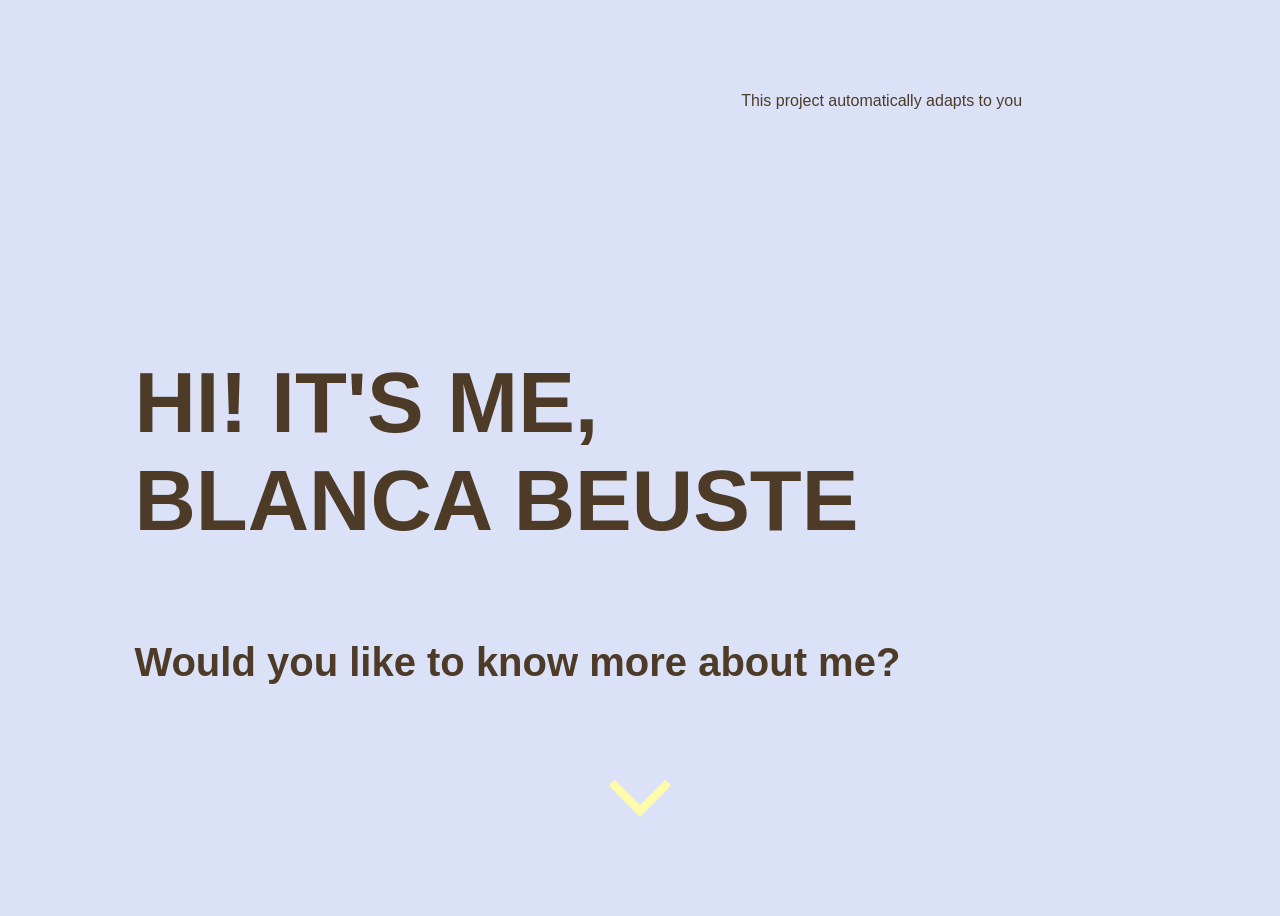
==== index.html @ 56f6be15 "Cover with light or dark mode, English and Spanish" ====
<!DOCTYPE html>
<html lang="en">
<head>
    <meta charset="UTF-8">
    <meta name="viewport" content="width=device-width, initial-scale=1.0">
    <title>Getting to know Blanca</title>
    <link rel="stylesheet" href="./css/tokens.css">
    <link rel="stylesheet" href="./css/main.css">
</head>
<body>
<header class="cover">
    <div id="adaptiveContainer">
        <p data-i18n="adaptive">This project automatically adapts to your system's appearance (light or dark mode) and language preferences. Spanish and French are supported; all other languages default to English.</p>
    </div>
    <h1><span data-i18n="greeting">HI! IT'S ME,</span><br>
        BLANCA BEUSTE</h1>
    <h2 data-i18n="intro">Would you like to know more about me?</h2>
    <svg class="arrow" viewBox="0 0 24 24" aria-hidden="true">
        <path d="M12 16.5 4.5 9l1.4-1.4L12 13.7l6.1-6.1L19.5 9z"/>
    </svg>
</header>
<main>

</main>
    <script>const TRANSLATIONS = {};</script>
    <script src="lang/en.js"></script>
    <script src="lang/es.js"></script>
    <script src="js/i18n.js"></script>
    <script src="js/textEffects.js"></script>

</body>
</html>
---- css/tokens.css ----
@font-face {
    font-family: "Noto Serif", serif;
    src: url("./fonts/Noto_Serif/NotoSerif-VariableFont_wdth\,wght.ttf") format("truetype");
    font-weight: 100 900;
    font-optical-sizing: auto;
    font-style: normal;
    font-variation-settings:
    "wdth" 100;
}

:root {
    --color-fondo: #DBE2F8;
    --color-texto: #4d3b28;
    --color-acento: #fffbab;
    --color-complementario: #40534C;
    --fuente-titulos: Impact, sans-serif;
    --fuente-subtitulos: "Noto Serif", serif;
    --fuente-textos: Arial, sans-serif;
}

@media (prefers-color-scheme: dark) {
    :root {
    --color-fondo: #504a44;
    --color-texto: #DBE2F8;
    --color-acento: #89b4ff;
    --color-complementario: #40534C;
    }
}
---- css/main.css ----
*, *::before, *::after {
    box-sizing: border-box;
}
body {
    background-color: var(--color-fondo);
}
h1 {
    text-align: left;
    font-family: var(--fuente-titulos);
    font-size: 85px;
    font-weight: thin;
    color: var(--color-texto);
}
h2{
    text-align: left;
    font-family: var(--fuente-titulos);
    font-size: 40px;
    font-weight: thin;
    color: var(--color-texto);
}
h3{
    text-align: center;
    font-family: var(--fuente-subtitulos);
    font-size: 40px;
    font-weight: thin;
    color: var(--color-acento);
}
p {
    text-align: center;
    font-family: var(--fuente-textos);
    color: var(--color-texto);
    font-size: 25px;
    line-height: 1.8;
}

#adaptiveContainer {
    width: 40%;
    align-self: flex-end;
    margin-bottom: auto;
}
#adaptiveContainer p {
    text-align: left;
    font-size: 16px;min-height: 4lh;
}
.cover {
    position: relative;
    min-height: 100vh;
    min-height: 100dvh;
    display: flex;
    flex-direction: column;
    justify-content: flex-end;
    align-items: flex-start;
    padding: 5% 10% 15% 10%;
}
.arrow {
    position: absolute;
    bottom: 60px;
    left: 50%;
    width: 100px;
    height: 100px;
    fill: var(--color-acento);
    translate: -50% 0;
    animation: pulse 1.3s ease infinite;
}

@keyframes pulse {
    0%, 100% { transform: translateY(0); }
    50%      { transform: translateY(12px); }
}

@media (max-width: 900px) {
    #adaptiveContainer {
        width: 60%;
    }
    #adaptiveContainer p {
        font-size: 14px;
    }
    h1 {
        font-size: 60px;
    }
    h2 {
        font-size: 30px;
    }
    .cover {
        padding-bottom: 20%;
    }
    .arrow {
        bottom: 65px;
        width: 75px;
        height: 75px;
    }
}

@media (max-width: 700px) {
    #adaptiveContainer {
        width: 100%;
    }
    #adaptiveContainer p {
        font-size: 11px;
    }
    h1 {
        font-size: 50px;
    }
    h2 {
        font-size: 22px;
    }
    .cover {
        padding-bottom: 40%;
    }
}
@media (max-width: 400px) {
    .cover {
        padding-right: 5%;
        padding-left: 5%;
    }
}
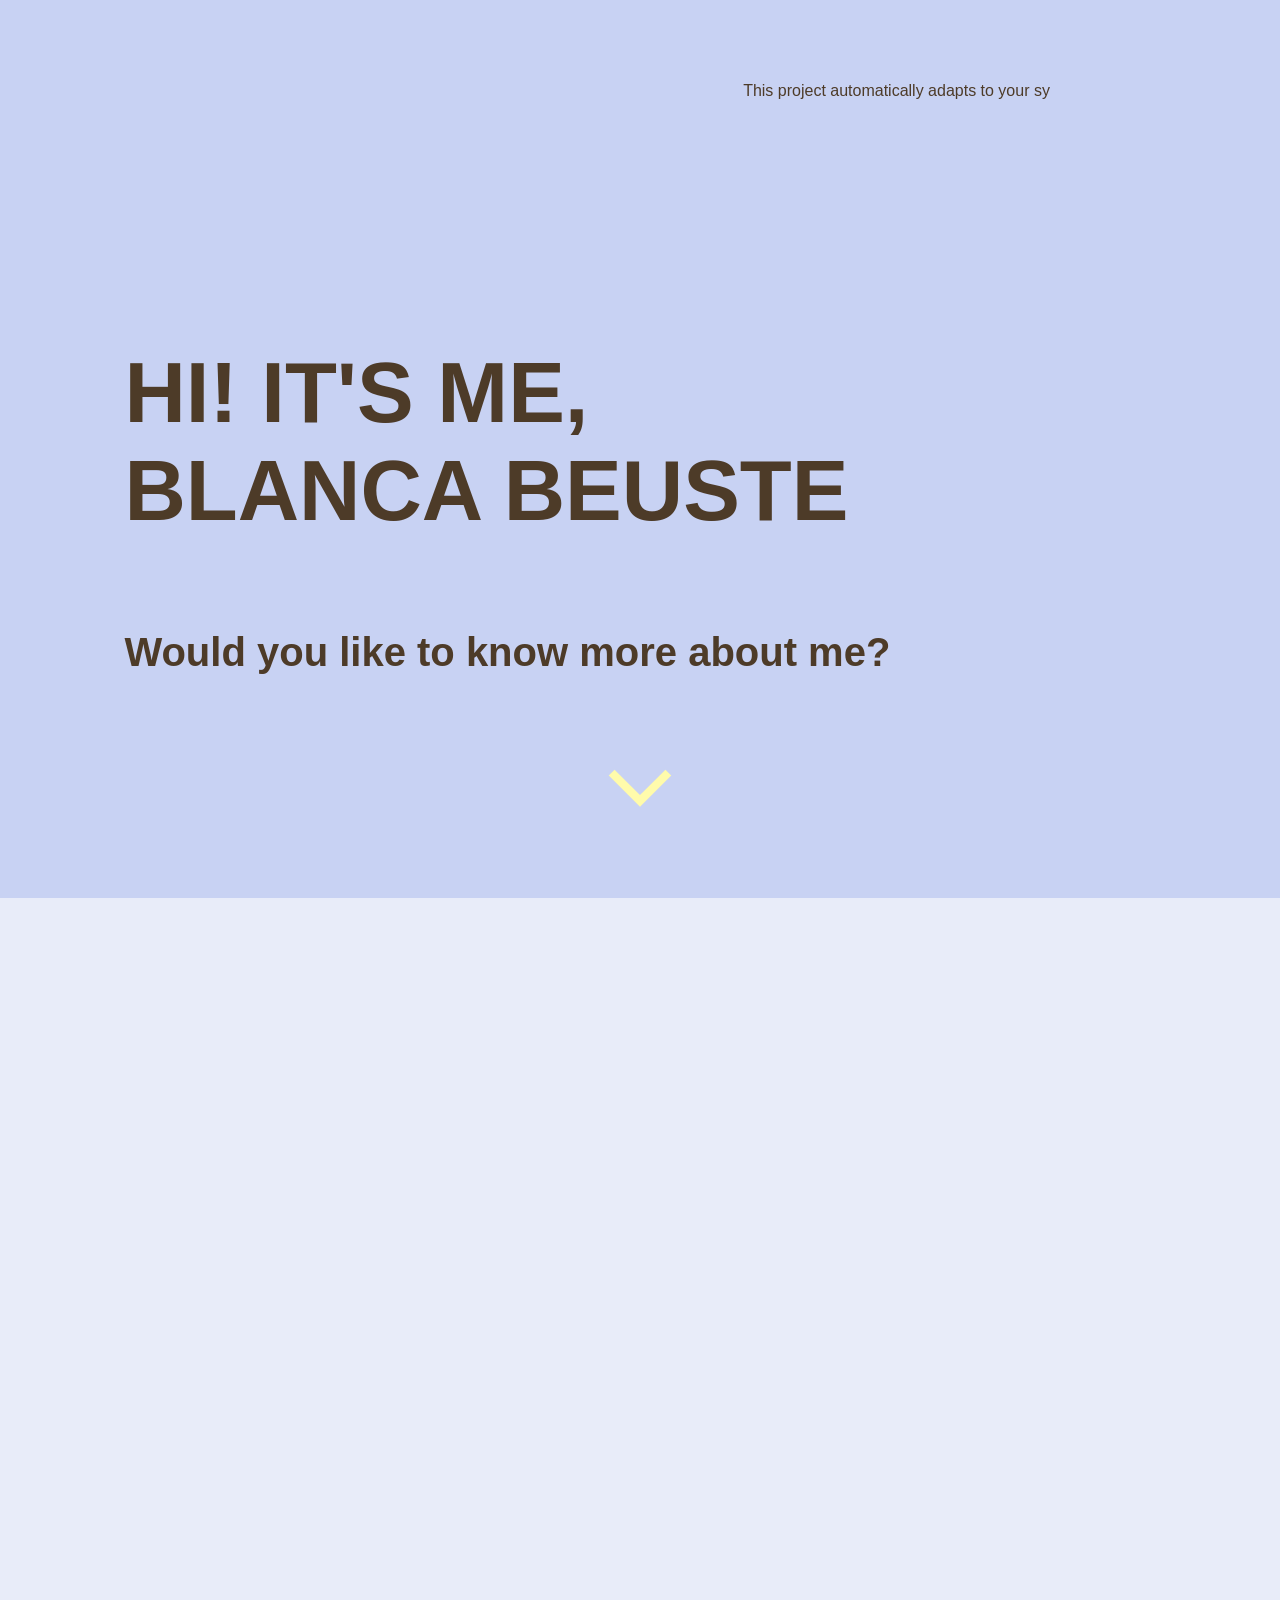
==== commit b7bbef06: "Instructions and first question" ====
--- a/index.html
+++ b/index.html
@@ -19,13 +19,32 @@
         <path d="M12 16.5 4.5 9l1.4-1.4L12 13.7l6.1-6.1L19.5 9z"/>
     </svg>
 </header>
-<main>
+<main class="game">
+    <div class="instructions">
+        <h3 data-i18n="gameTitle">Truth or lie</h3>
+        <p data-i18n="gameExplanation">Each of the following 5 questions has two truths and one lie. Spot the odd one out.</p>
+        <br><br>
+        <p data-i18n="gameExclamation">Don't miss the final bonus!</p>
+    </div>   
+    
+    <div class="question">
+        <h4 data-i18n="q1">Question 1</h4>
+        <button class="option" data-i18n="q1a">a. I believe that if you try hard enough you can achieve anything, except landing a plane in an emergency.</button>
+        <button class="option" data-i18n="q1b">b. One of my hobbies is collecting qualifications. I have certificates in surf coaching, adapted sports, preventing sexual violence in sport, A2 Indonesian…</button>
+        <button class="option"data-lie data-i18n="q1c">c. I finish everything I start, even bad books.</button>
+        <div class="solution">
+            <p class="correctSolution" data-i18n="q1CorrectSol">Correct! If it's not an obligation, knowing when to quit is a victory.</p>
+            <p class="incorrectSolution" data-i18n="q1IncorrectSol">Wrong. Correct answer: c\nIf it's not an obligation, knowing when to quit is a victory.</p>
+        </div>
+    </div>
 
+    <a class="next" href="question2and3.html">Siguiente</a>
 </main>
     <script>const TRANSLATIONS = {};</script>
     <script src="lang/en.js"></script>
     <script src="lang/es.js"></script>
     <script src="js/i18n.js"></script>
+    <script src="js/game.js"></script>
     <script src="js/textEffects.js"></script>
 
 </body>
--- a/css/tokens.css
+++ b/css/tokens.css
@@ -1,5 +1,5 @@
 @font-face {
-    font-family: "Noto Serif", serif;
+    font-family: "Noto Serif";
     src: url("./fonts/Noto_Serif/NotoSerif-VariableFont_wdth\,wght.ttf") format("truetype");
     font-weight: 100 900;
     font-optical-sizing: auto;
@@ -9,13 +9,18 @@
 }
 
 :root {
-    --color-fondo: #DBE2F8;
+    /*      --color-fondo: #DBE2F8;
+    --color-fondo2: #bac5e9;*/
+    --color-fondo: #e8ecf9;
+    --color-fondo2: #c8d2f3;
     --color-texto: #4d3b28;
     --color-acento: #fffbab;
-    --color-complementario: #40534C;
+    --color-complementario: #F6F2ED;
     --fuente-titulos: Impact, sans-serif;
     --fuente-subtitulos: "Noto Serif", serif;
     --fuente-textos: Arial, sans-serif;
+    --color-correcto: #9fd8a3;
+    --color-incorrecto: #f2a3a3;
 }
 
 @media (prefers-color-scheme: dark) {
--- a/css/main.css
+++ b/css/main.css
@@ -19,17 +19,26 @@
     color: var(--color-texto);
 }
 h3{
-    text-align: center;
+    text-align: left;
+    margin-top: 10px;
     font-family: var(--fuente-subtitulos);
     font-size: 40px;
     font-weight: thin;
     color: var(--color-acento);
 }
+h4{
+    text-align: left;
+    font-family: var(--fuente-subtitulos);
+    font-size: 30px;
+    font-weight: thin;
+    color: var(--color-texto);
+    margin-top: 10px;
+}
 p {
-    text-align: center;
+    text-align: left;
     font-family: var(--fuente-textos);
     color: var(--color-texto);
-    font-size: 25px;
+    font-size: 20px;
     line-height: 1.8;
 }
 
@@ -43,7 +52,9 @@
     font-size: 16px;min-height: 4lh;
 }
 .cover {
+    background-color: var(--color-fondo2);
     position: relative;
+    z-index: 1;
     min-height: 100vh;
     min-height: 100dvh;
     display: flex;
@@ -51,6 +62,7 @@
     justify-content: flex-end;
     align-items: flex-start;
     padding: 5% 10% 15% 10%;
+    margin: -10px -10px 0px -10px;
 }
 .arrow {
     position: absolute;
@@ -68,6 +80,116 @@
     50%      { transform: translateY(12px); }
 }
 
+.game {
+    position: sticky;
+    bottom: 0;
+    z-index: 0;
+    min-height: 100vh;
+    min-height: 100dvh;
+    display: grid;
+    grid-template-columns: 1fr 1fr;
+    align-content: center;
+    align-items: stretch;
+    gap: 15%;
+    padding: 5% 10%;
+    background-color: var(--color-fondo);
+}
+
+.instructions {
+    background-color: var(--color-texto);
+    padding: 10% 10%;
+    border-radius: 5px;
+}
+
+.instructions p {
+    color: var(--color-acento);
+    font-size: 20px;
+    line-height: 1.8;
+}
+
+.question {
+    display: flex;
+    flex-direction: column;
+    gap: 1rem;
+}
+
+.option {
+    font-family: var(--fuente-textos);
+    font-size: 18px;
+    text-align: left;
+    color: var(--color-texto);
+    background: var(--color-fondo2);
+    border: none;
+    border-radius: 12px;
+    padding: 1rem 1.25rem;
+    cursor: pointer;
+    transition: background-color .2s;
+}
+
+.option:hover:not(:disabled) {
+    background-color: var(--color-acento);
+}
+
+.option:disabled {
+    cursor: default;
+}
+
+.option.correct {
+    background-color: var(--color-correcto);
+    border-color: var(--color-correcto);
+}
+
+.option.wrong {
+    background-color: var(--color-acento);
+}
+
+.solution {
+    display: grid;
+}
+
+.solution > p {
+    grid-area: 1 / 1;
+    visibility: hidden;
+    font-size: 19px;
+}
+
+.solution > p.visible {
+    visibility: visible;
+}
+.correctSolution, .incorrectSolution {
+    text-align: left;
+    font-size: 18px;
+    margin-top: 10px;
+    margin-bottom: 10px;
+}
+
+.next {
+    position: absolute;
+    right: 10%;
+    bottom: 60px;
+    font-family: var(--fuente-textos);
+    color: var(--color-texto);
+    text-decoration: none;
+    border: none;
+    border-radius: 10px;
+    padding: 12px 24px;
+    background-color: var(--color-acento);
+}
+.next:hover {
+    background-color: var(--color-texto);
+    color: var(--color-acento);
+}
+
+[data-i18n] {
+    white-space: pre-line;
+}
+
+@media (max-width: 1100px) {
+    .game {
+        gap:10%;
+    }
+}
+
 @media (max-width: 900px) {
     #adaptiveContainer {
         width: 60%;
@@ -89,6 +211,19 @@
         width: 75px;
         height: 75px;
     }
+    .game {
+        grid-template-columns: 1fr;
+        top: 0;
+        gap: 5%;
+    }
+    .instructions {
+        margin-top: 150px;
+    }
+    .next {
+        position: static;
+        justify-self: end;
+        margin-bottom: 65px;
+    }
 }
 
 @media (max-width: 700px) {
@@ -104,13 +239,38 @@
     h2 {
         font-size: 22px;
     }
+    h3 {
+        font-size: 30px;
+    }
+    h4 {
+        font-size: 25px;
+    }
     .cover {
         padding-bottom: 40%;
     }
-}
-@media (max-width: 400px) {
+    .instructions p {
+        font-size: 18px;
+        line-height: 1.7;
+    }
+    .option {
+        font-size: 16px;
+    }
+    .solution > p {
+        font-size: 17px;
+    }
+
+}
+@media (max-width: 425px) {
     .cover {
         padding-right: 5%;
         padding-left: 5%;
     }
+    .game {
+        padding-right: 5%;
+        padding-left: 5%;
+    }
+    .instructions {
+        margin: 150px -10% 0% -10%;
+        border-radius: 0%;
+    }
 }
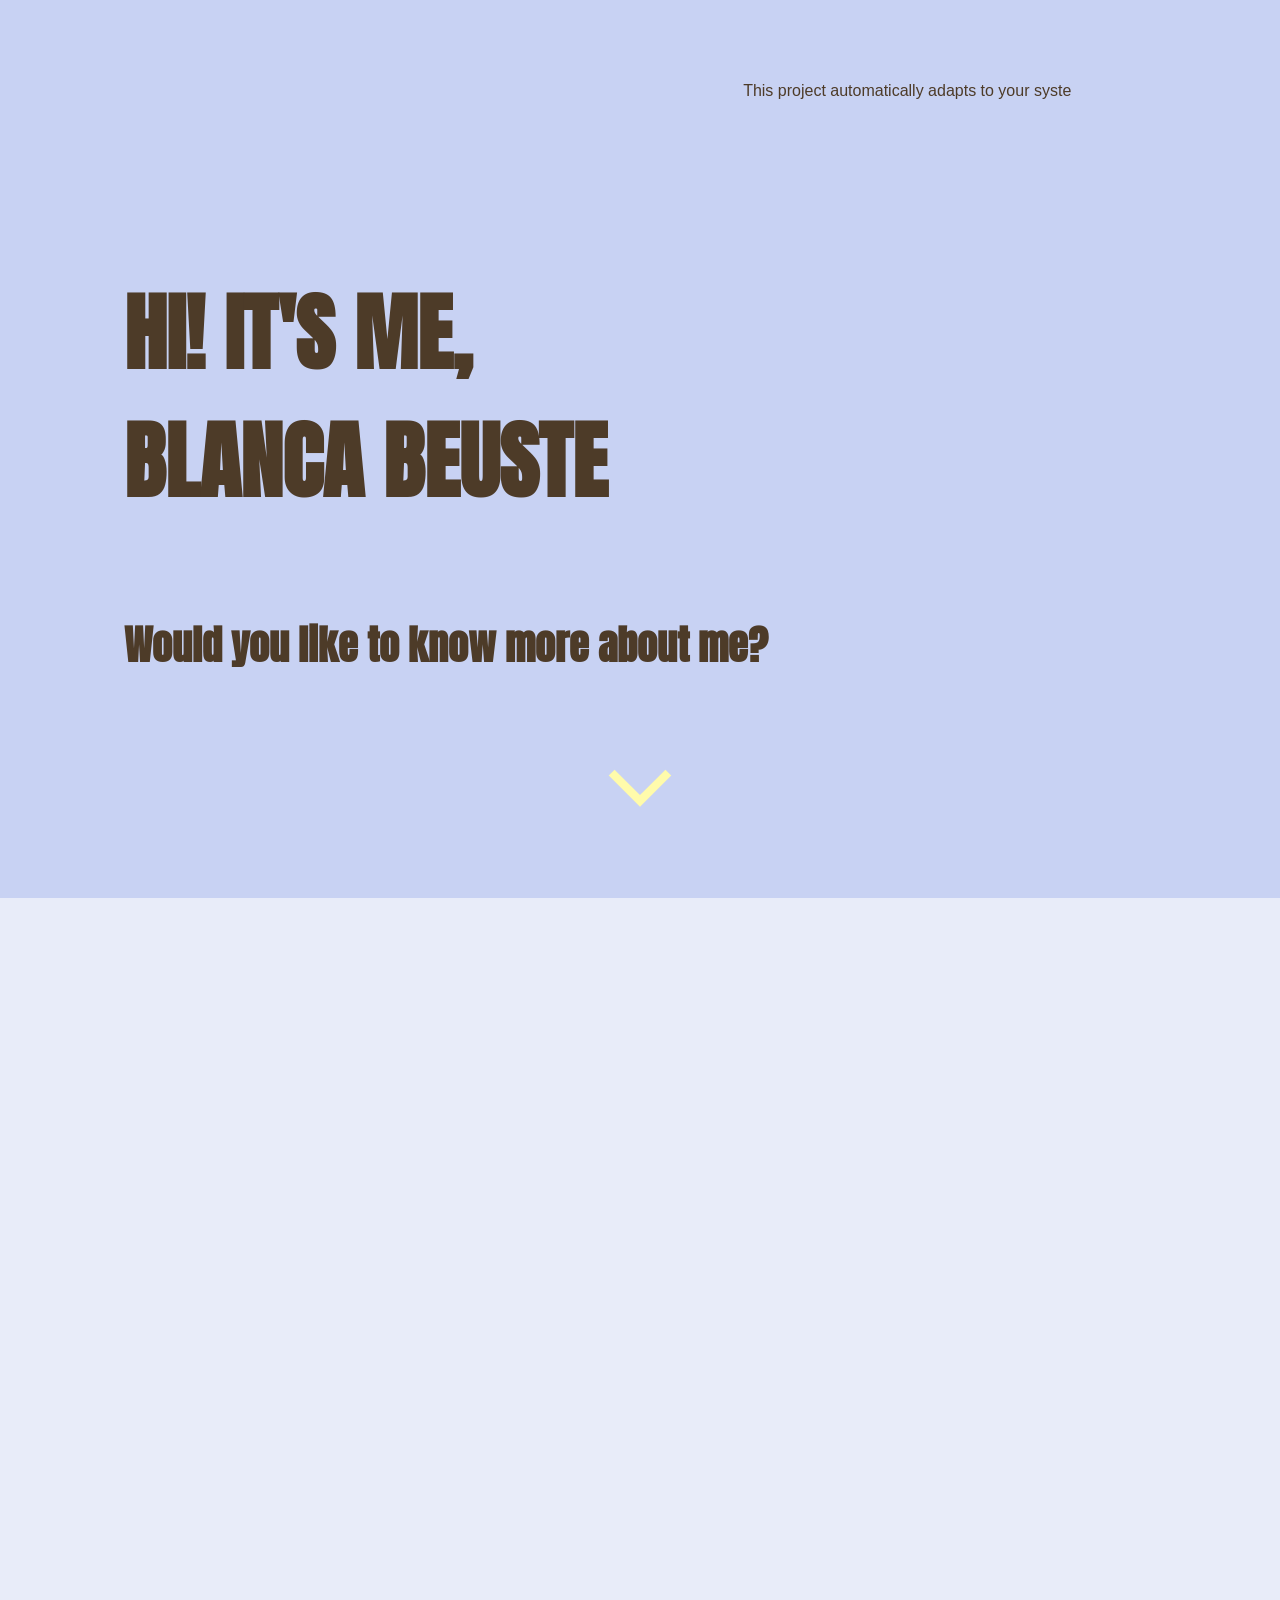
==== commit dfe9522d: "questions 2,3,4,5" ====
--- a/index.html
+++ b/index.html
@@ -28,17 +28,17 @@
     </div>   
     
     <div class="question">
-        <h4 data-i18n="q1">Question 1</h4>
-        <button class="option" data-i18n="q1a">a. I believe that if you try hard enough you can achieve anything, except landing a plane in an emergency.</button>
-        <button class="option" data-i18n="q1b">b. One of my hobbies is collecting qualifications. I have certificates in surf coaching, adapted sports, preventing sexual violence in sport, A2 Indonesian…</button>
-        <button class="option"data-lie data-i18n="q1c">c. I finish everything I start, even bad books.</button>
+        <h4 data-i18n="q1">I'm the kind of person who...</h4>
+        <button class="option" data-i18n="q1a">a. believes that if you try hard enough you can achieve anything, except landing a plane in an emergency.</button>
+        <button class="option" data-i18n="q1b">b. collects qualifications: surf coaching, adapted sports, preventing sexual violence in sport, A2 Indonesian…</button>
+        <button class="option"data-lie data-i18n="q1c">c. finishes everything she starts, even bad books.</button>
         <div class="solution">
             <p class="correctSolution" data-i18n="q1CorrectSol">Correct! If it's not an obligation, knowing when to quit is a victory.</p>
-            <p class="incorrectSolution" data-i18n="q1IncorrectSol">Wrong. Correct answer: c\nIf it's not an obligation, knowing when to quit is a victory.</p>
+            <p class="incorrectSolution" data-i18n="q1IncorrectSol">Wrong. The lie was c\nIf it's not an obligation, knowing when to quit is a victory.</p>
         </div>
     </div>
 
-    <a class="next" href="question2and3.html">Siguiente</a>
+    <a class="next" data-i18n="next" href="question2and3.html">Next</a>
 </main>
     <script>const TRANSLATIONS = {};</script>
     <script src="lang/en.js"></script>
--- a/css/tokens.css
+++ b/css/tokens.css
@@ -6,6 +6,13 @@
     font-style: normal;
     font-variation-settings:
     "wdth" 100;
+}
+@font-face {
+    font-family: "Anton";
+    src: url("./fonts/Anton/Anton-Regular.ttf") format("truetype");
+    font-weight: normal;
+    font-style: normal;
+    font-display: swap;
 }
 
 :root {
@@ -16,7 +23,7 @@
     --color-texto: #4d3b28;
     --color-acento: #fffbab;
     --color-complementario: #F6F2ED;
-    --fuente-titulos: Impact, sans-serif;
+    --fuente-titulos: "Anton", Impact, sans-serif;
     --fuente-subtitulos: "Noto Serif", serif;
     --fuente-textos: Arial, sans-serif;
     --color-correcto: #9fd8a3;
--- a/css/main.css
+++ b/css/main.css
@@ -219,6 +219,9 @@
     .instructions {
         margin-top: 150px;
     }
+    .qleft {
+        margin-top: 100px;
+    }
     .next {
         position: static;
         justify-self: end;
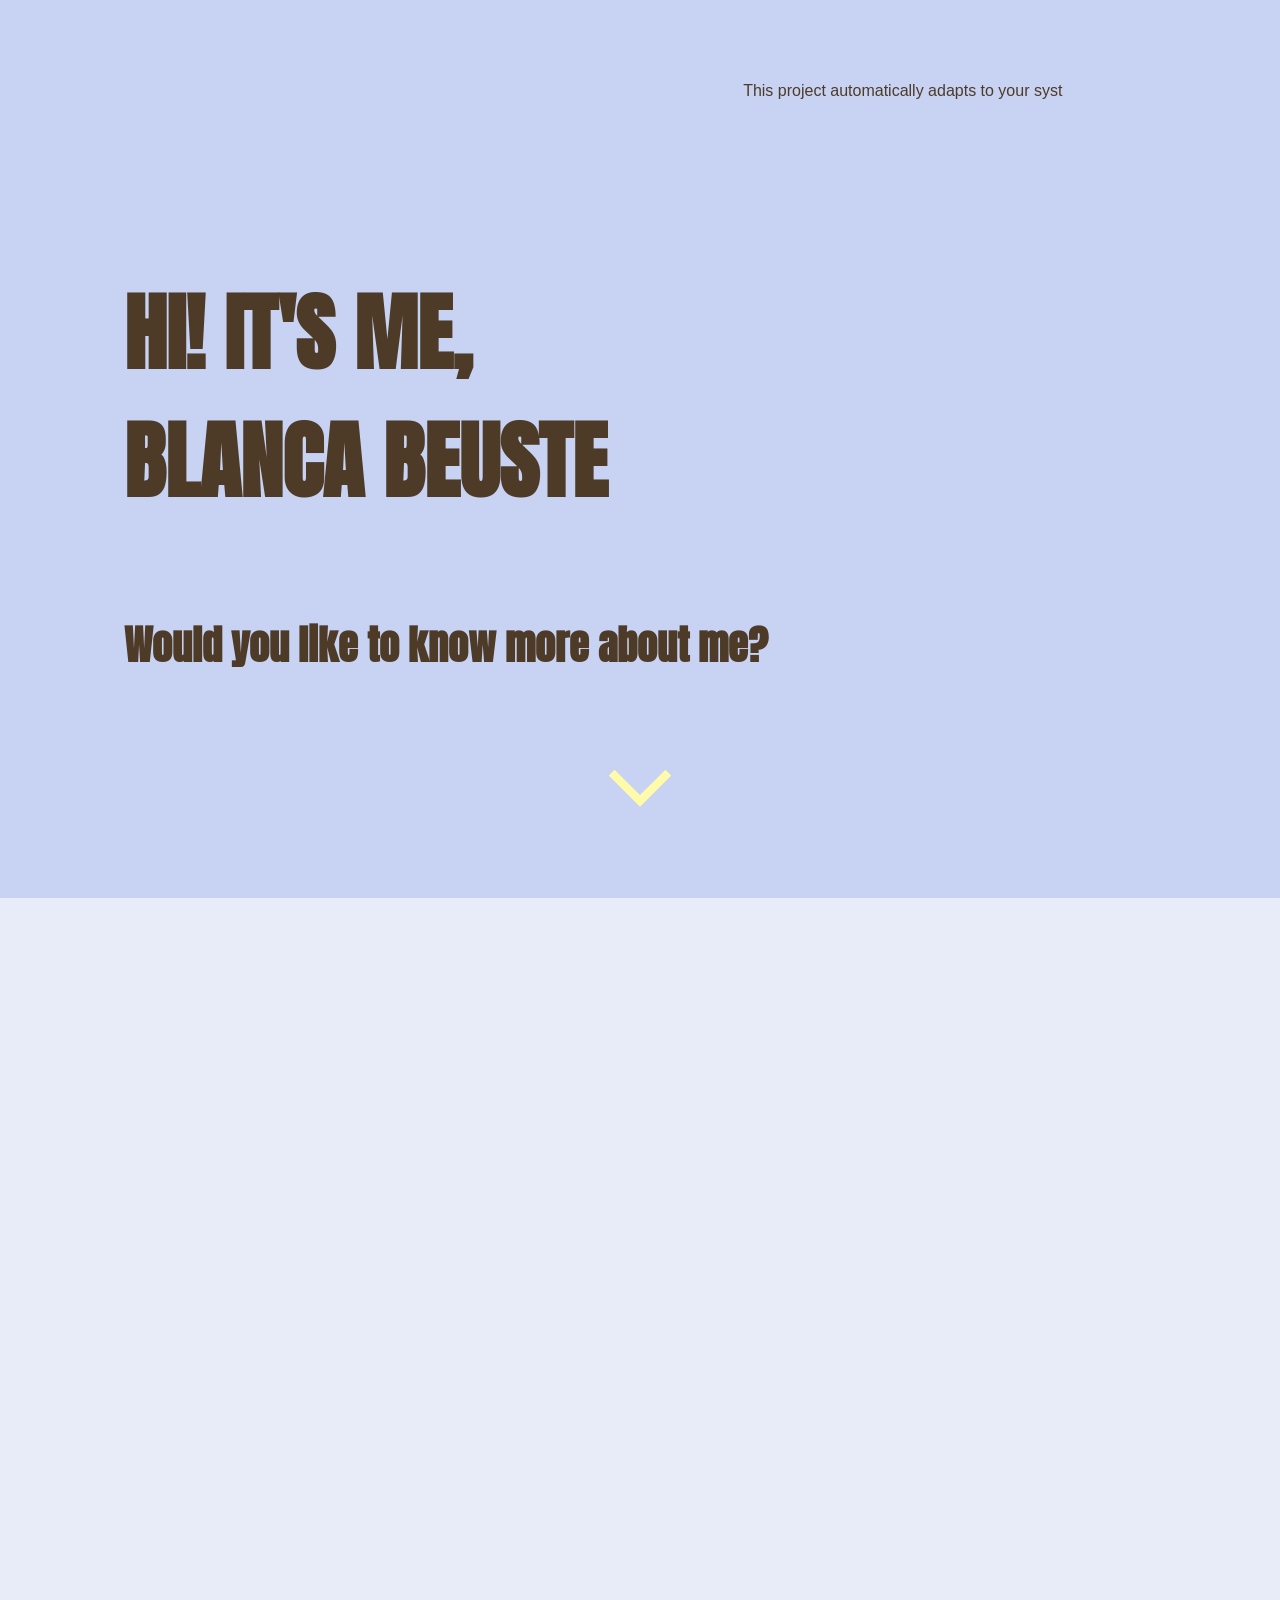
==== commit 9623cc5d: "question 4 and 5 deleted and bonus question added" ====
--- a/index.html
+++ b/index.html
@@ -22,7 +22,7 @@
 <main class="game">
     <div class="instructions">
         <h3 data-i18n="gameTitle">Truth or lie</h3>
-        <p data-i18n="gameExplanation">Each of the following 5 questions has two truths and one lie. Spot the odd one out.</p>
+        <p data-i18n="gameExplanation">Each of the following 3 questions has two truths and one lie. Spot the odd one out.</p>
         <br><br>
         <p data-i18n="gameExclamation">Don't miss the final bonus!</p>
     </div>   
--- a/css/main.css
+++ b/css/main.css
@@ -184,6 +184,56 @@
     white-space: pre-line;
 }
 
+.bonus {
+    min-height: 100vh;
+    min-height: 100dvh;
+    display: flex;
+    flex-direction: column;
+    justify-content: center;
+    align-items: center;
+    align-content: center;
+}
+.answers {
+    position: relative;
+    width: 100%;
+    max-width: 600px;
+    min-height: 250px;
+    display: flex;
+    justify-content: center;
+    align-items: center;
+    gap: 150px;
+}
+
+.answer {
+    cursor: pointer;
+    font-size: 20px;
+    font-family: var(--fuente-textos);
+    color: var(--color-texto);
+    text-decoration: none;
+    border: none;
+    border-radius: 10px;
+    padding: 20px 30px;
+    background-color: var(--color-acento);
+}
+.answer:hover {
+    background-color: var(--color-texto);
+    color: var(--color-acento);
+}
+.hired {
+    background-color: var(--color-fondo2);
+    padding: 50px;
+    border-radius: 5px;
+}
+
+.contact {
+    list-style: none;
+    padding: 30px;
+    display: flex;
+    flex-wrap: wrap;
+    justify-content: center;
+    gap: 50px;
+}
+
 @media (max-width: 1100px) {
     .game {
         gap:10%;
@@ -226,6 +276,11 @@
         position: static;
         justify-self: end;
         margin-bottom: 65px;
+        margin-top: 150px;
+    }
+    .bonus {
+        justify-content: flex-start;
+        margin-top: 100px;
     }
 }
 
@@ -261,7 +316,18 @@
     .solution > p {
         font-size: 17px;
     }
-
+    .bonus > p {
+        font-size: 17px;
+    }
+    .hired > p {
+        font-size: 17px;
+    }
+    .answers {
+        gap: 50px;
+    }
+    .answer {
+        font-size: 18px;
+    }
 }
 @media (max-width: 425px) {
     .cover {
@@ -276,4 +342,8 @@
         margin: 150px -10% 0% -10%;
         border-radius: 0%;
     }
+    .hired {
+        margin: 0% -10% 0% -10%;
+        border-radius: 0%;
+    }
 }
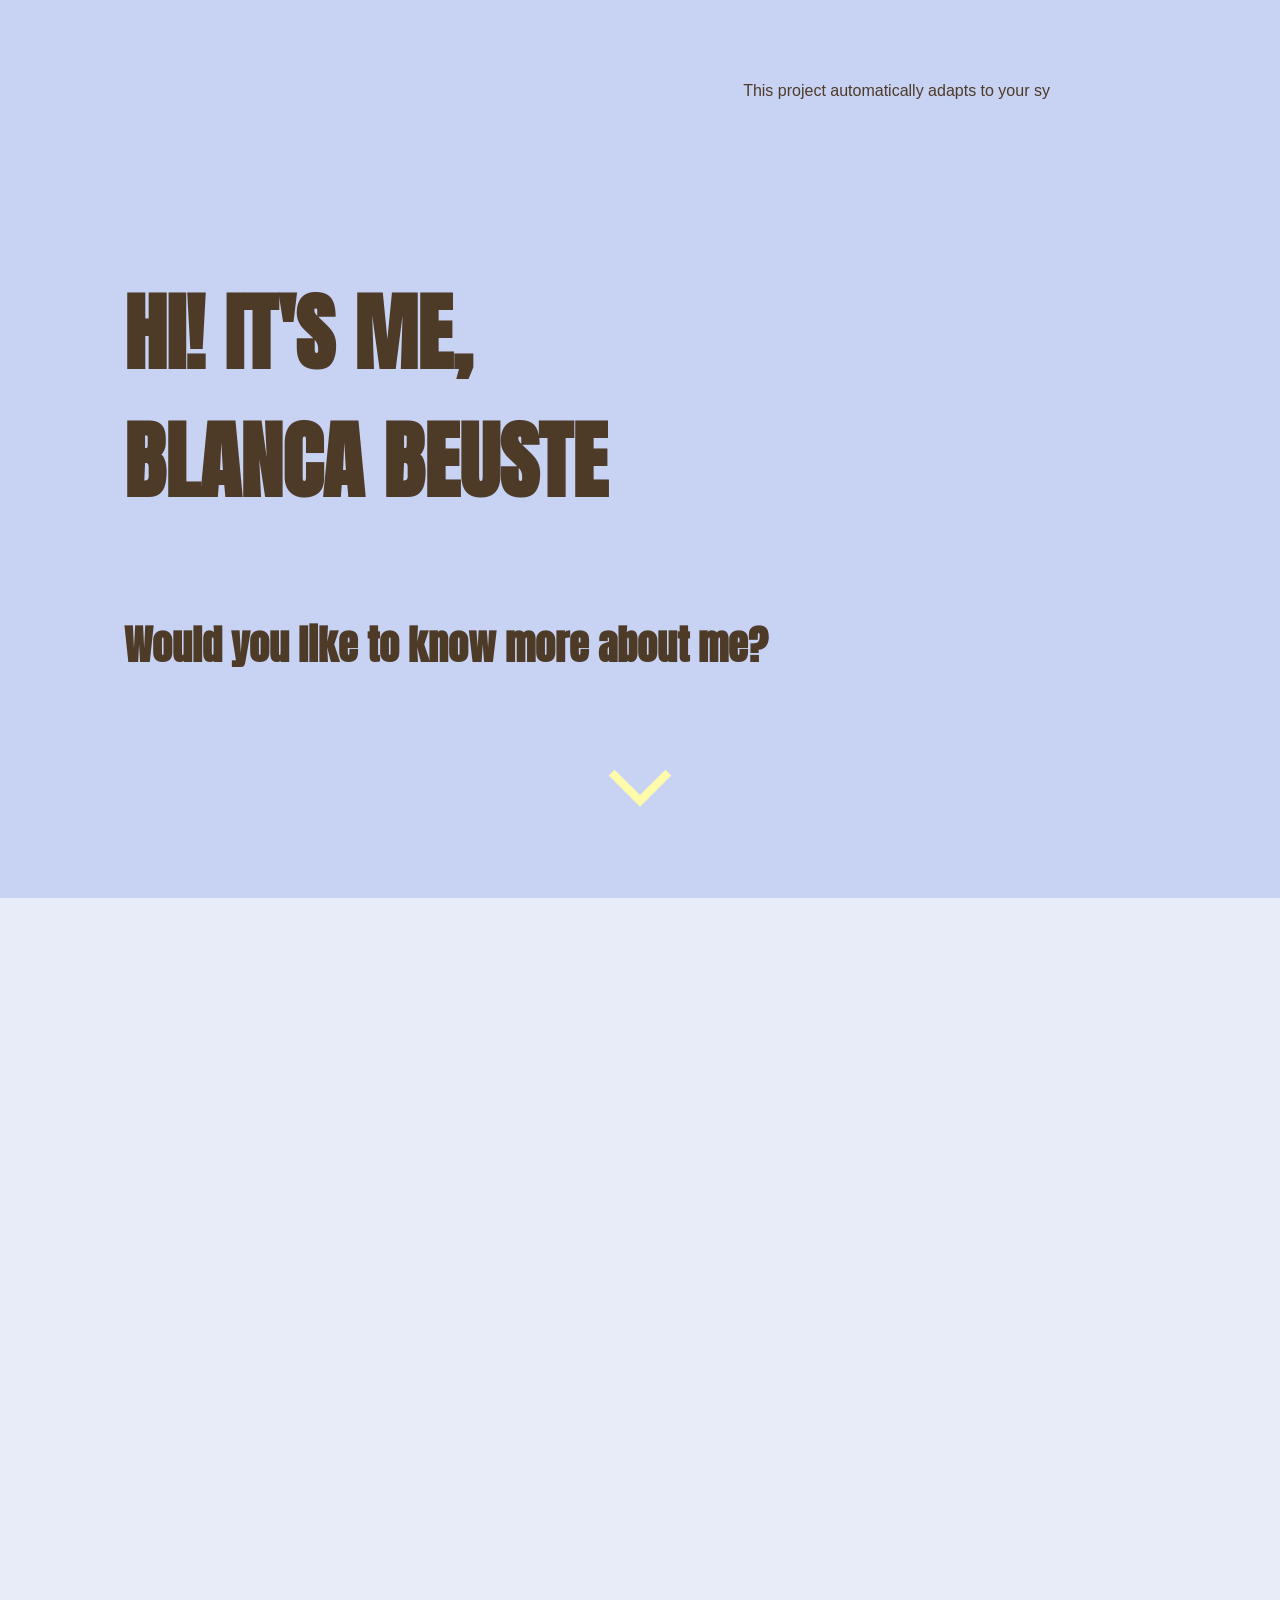
==== commit 6d551c92: "rephrasing the instructions" ====
--- a/index.html
+++ b/index.html
@@ -22,9 +22,9 @@
 <main class="game">
     <div class="instructions">
         <h3 data-i18n="gameTitle">Truth or lie</h3>
-        <p data-i18n="gameExplanation">Each of the following 3 questions has two truths and one lie. Spot the odd one out.</p>
+        <p data-i18n="gameExplanation">Here are three sets of fun facts about me. Each one has two truths and a lie. Can you spot the lie?</p>
         <br><br>
-        <p data-i18n="gameExclamation">Don't miss the final bonus!</p>
+        <p data-i18n="gameExclamation">Don't miss the last question</p>
     </div>   
     
     <div class="question">
--- a/css/tokens.css
+++ b/css/tokens.css
@@ -22,19 +22,19 @@
     --color-fondo2: #c8d2f3;
     --color-texto: #4d3b28;
     --color-acento: #fffbab;
-    --color-complementario: #F6F2ED;
+    --color-correcto: #9fd8a3;
     --fuente-titulos: "Anton", Impact, sans-serif;
     --fuente-subtitulos: "Noto Serif", serif;
     --fuente-textos: Arial, sans-serif;
-    --color-correcto: #9fd8a3;
-    --color-incorrecto: #f2a3a3;
+
 }
 
 @media (prefers-color-scheme: dark) {
     :root {
-    --color-fondo: #504a44;
-    --color-texto: #DBE2F8;
-    --color-acento: #89b4ff;
-    --color-complementario: #40534C;
+    --color-fondo: #271e14;
+    --color-fondo2: #253045;
+    --color-texto: #abb7de;
+    --color-acento: #622561;
+    --color-correcto: #6b946e;
     }
 }
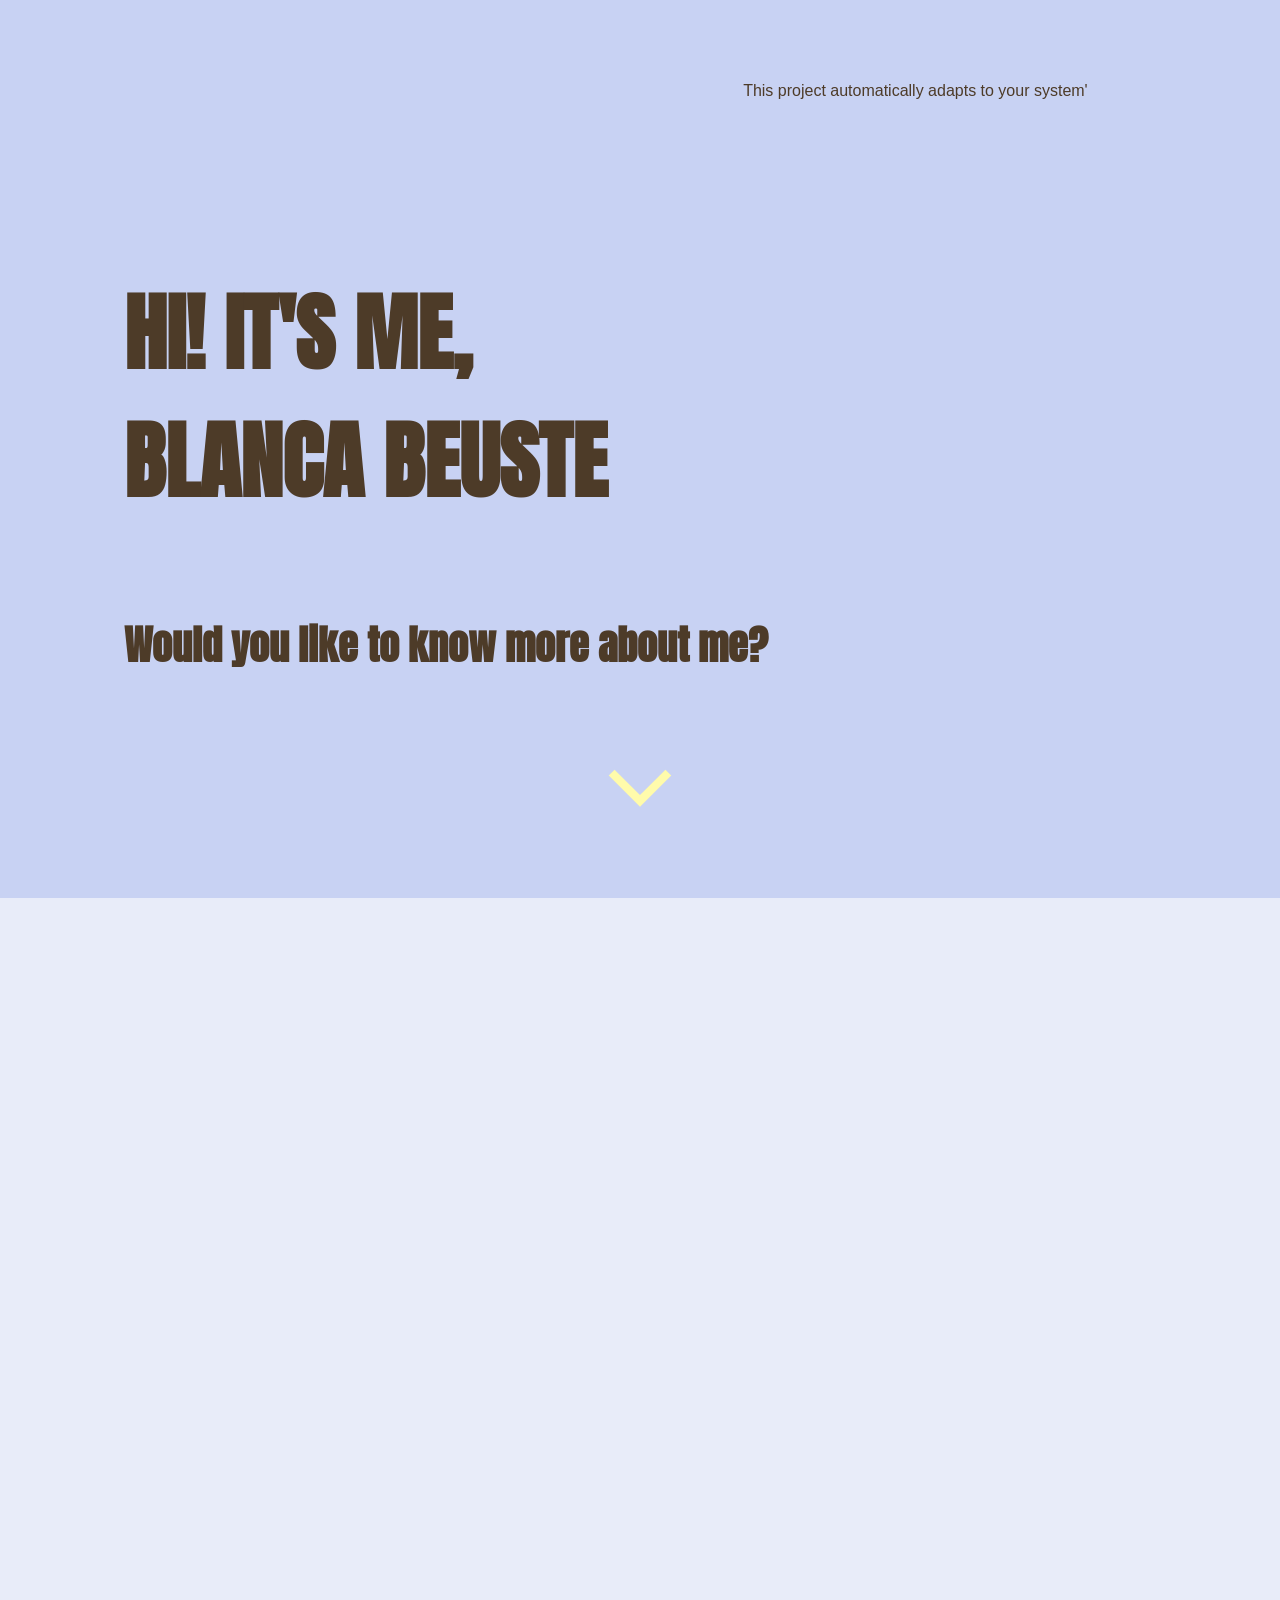
==== commit 499df900: "french languaje" ====
--- a/index.html
+++ b/index.html
@@ -43,6 +43,7 @@
     <script>const TRANSLATIONS = {};</script>
     <script src="lang/en.js"></script>
     <script src="lang/es.js"></script>
+    <script src="lang/fr.js"></script>
     <script src="js/i18n.js"></script>
     <script src="js/game.js"></script>
     <script src="js/textEffects.js"></script>
